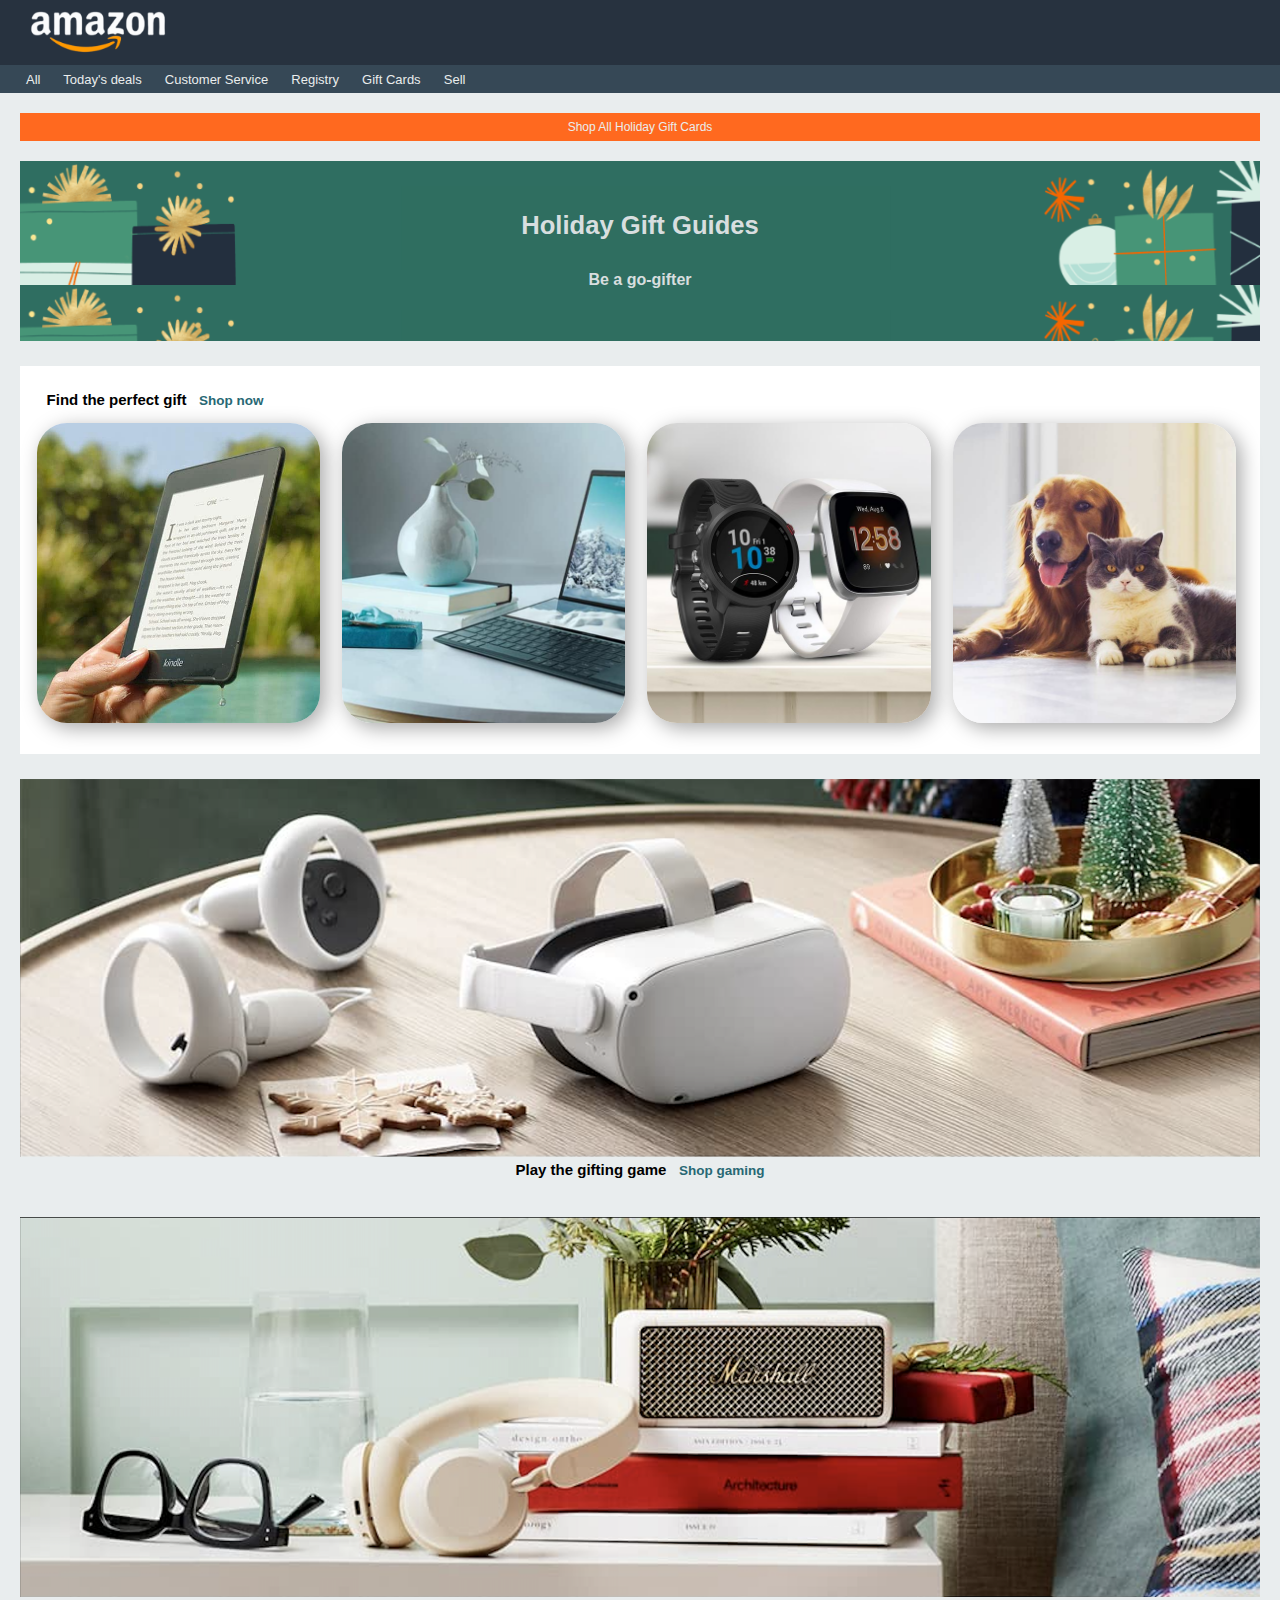
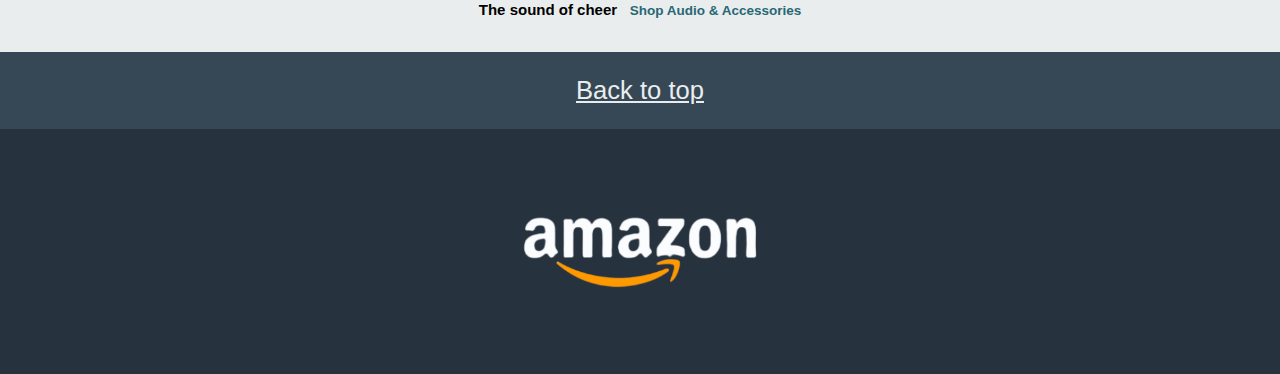
==== Amazon Page/index.html @ 1ee08ad5 "first" ====
<!DOCTYPE html>
<html lang="en">
  <head>
    <meta charset="UTF-8" />
    <meta name="viewport" content="width=device-width, initial-scale=1.0" />
    <link rel="stylesheet" href="./assets/css/reset.css" />
    <link rel="stylesheet" href="./assets/css/style.css" />
    <meta name="description" content="Home page di Amazon." />
    <title>Amazon</title>
  </head>
  <body>
    <!-- creazione dell'header  -->
    <header class="bg-header">
      <img id="logo" src="./assets/images/logo.png" alt="Logo Amazon" />
    </header>
    <!-- creazione navbar -->

    <nav class="bg-navbar">
      <a href="#">All</a>
      <a href="#">Today's deals</a>
      <a href="#">Customer Service</a>
      <a href="#">Registry</a>
      <a href="#">Gift Cards</a>
      <a href="#">Sell</a>
    </nav>
    <!-- creazione main -->
    <main>
      <!-- box arancione -->
      <div class="boxArancione">
        <p>Shop All Holiday Gift Cards</p>
      </div>
      <!-- box verde -->
      <div class="text-center" id="boxVerde">
        <h1>Holiday Gift Guides</h1>
        <p><b>Be a go-gifter</b></p>
      </div>
      <!-- card regali -->
      <div id="regali">
        <h2>Find the perfect gift &nbsp;&nbsp;<a href="#" class="blue-link">Shop now</a></h2>
        <div class="img">
          <img src="./assets/images/img_1.jpg" alt="Immagine 1" />
          <img src="./assets/images/img_2.jpg" alt="Immagine 2" />
          <img src="./assets/images/img_3.jpg" alt="Immagine 3" />
          <img src="./assets/images/img_4.jpg" alt="Immagine 4" />
        </div>
      </div>
      <!-- card regali grandi -->
      <div class="boxGrandi">
        <img src="./assets/images/img_9.png" />
        <h2 class="text-center">Play the gifting game &nbsp;&nbsp;<a href="#" class="blue-link">Shop gaming</a></h2>
      </div>

      <div class="boxGrandi">
        <img src="./assets/images/img_10.png" />
        <h2 class="text-center">
          The sound of cheer &nbsp;&nbsp;<a href="#" class="blue-link">Shop Audio & Accessories</a>
        </h2>
      </div>
    </main>

    <aside class="text-center bg-navbar">
      <a href="#top">Back to top</a>
    </aside>

    <footer>
      <img src="./assets/images/logo.png" alt="Logo amazon" width="250" height="auto" />
    </footer>
  </body>
</html>
---- Amazon Page/assets/css/style.css ----
/* Your styles here */
body {
  font-family: Arial, Helvetica, sans-serif;
  font-size: 1.6rem;
  margin: 0;
}

/* testi */

h1,
h2,
h3,
h4,
h5,
h6 {
  font-weight: bold;
}
h1 {
  font-size: 1em;
  margin-bottom: 1em;
  color: #d8dedf;
}

h2 {
  margin-bottom: 15px;
  font-size: 15px;
}

b {
  font-weight: bold;
  font-size: medium;
  color: #d8dedf;
}
/* header */
.bg-header {
  background-color: #27323f;
  padding: 0.2em 1em;
}

#logo {
  height: 50px;
}
/* navbar */
.bg-navbar {
  background-color: #364856;
}
nav {
  padding: 0.6em 2em;
  font-size: 13px;
}
nav a {
  color: #eaeded;
  text-decoration: none;
  margin: 0 1.5em 0 0;
}
/* main */
main {
  background-color: #e9edee;
  padding: 20px;
}
/* box arancione */
.boxArancione {
  background-color: #ff691f;
  text-align: center;
  color: #eaeded;
  margin-bottom: 20px;
}
.boxArancione p {
  font-size: 12px;
  padding: 8px;
}
/* box verde */
#boxVerde {
  background-image: url(../images/bg-image.png);
  background-size: contain;
  color: white;
  padding: 2em 0;
  margin-bottom: 25px;
}
.text-center {
  text-align: center;
}
/* card regali */
#regali {
  padding: 1em;
  border: 1px solid white;
  background-color: white;
}

.img {
  margin-left: -25px;
  margin-right: -20px;
}

.img img {
  border-radius: 30px;
  margin-left: 15px;
  width: 23%;
  height: 300px;
  object-fit: cover;
  box-shadow: 5px 5px 20px #a8a8a8;
}
.boxGrandi img {
  width: 100%;
  height: 100%;
  margin-top: 25px;
}

a.blue-link {
  color: #286874;
  font-size: 0.9em;
  font-weight: bold;
  text-decoration: none;
}

footer {
  text-align: center;
  padding: 3em;
  background-color: #27323f;
}

aside {
  padding: 1em;
  text-decoration: underline;
}
aside a {
  color: #eaeded;
}
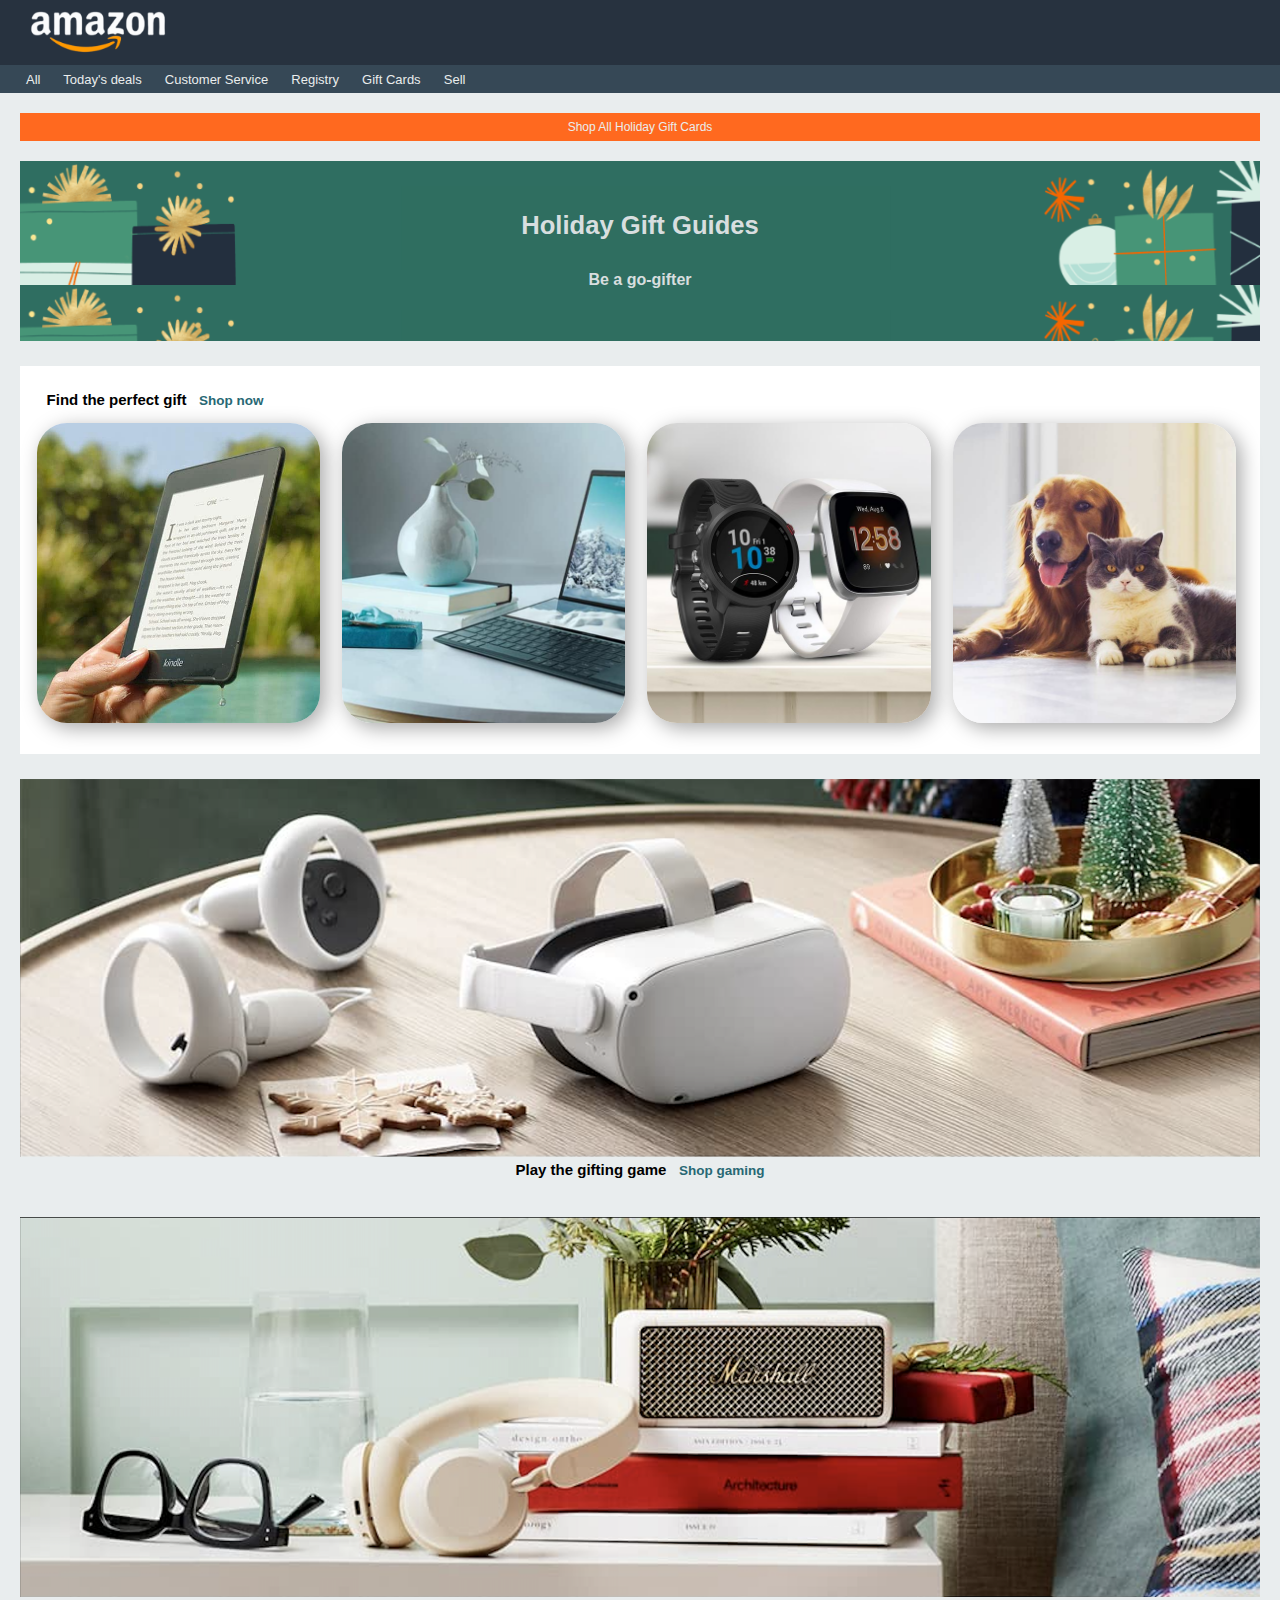
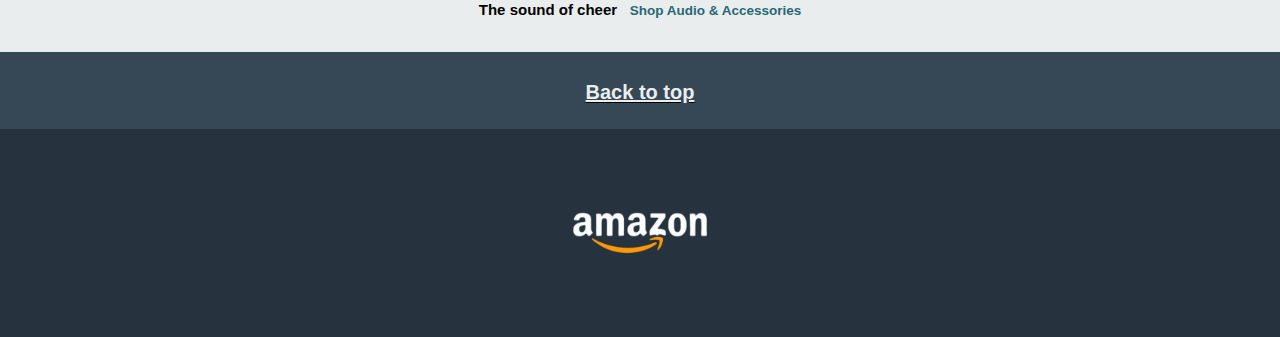
==== commit 935cc12f: "fix" ====
--- a/Amazon Page/index.html
+++ b/Amazon Page/index.html
@@ -11,7 +11,7 @@
   <body>
     <!-- creazione dell'header  -->
     <header class="bg-header">
-      <img id="logo" src="./assets/images/logo.png" alt="Logo Amazon" />
+      <img class="logo" src="./assets/images/logo.png" alt="Logo Amazon" />
     </header>
     <!-- creazione navbar -->
 
@@ -57,13 +57,13 @@
         </h2>
       </div>
     </main>
-
+    <!-- back to top -->
     <aside class="text-center bg-navbar">
       <a href="#top">Back to top</a>
     </aside>
 
     <footer>
-      <img src="./assets/images/logo.png" alt="Logo amazon" width="250" height="auto" />
+      <img class="logo" src="./assets/images/logo.png" alt="Logo amazon" />
     </footer>
   </body>
 </html>
--- a/Amazon Page/assets/css/style.css
+++ b/Amazon Page/assets/css/style.css
@@ -37,9 +37,10 @@
   padding: 0.2em 1em;
 }
 
-#logo {
+.logo {
   height: 50px;
 }
+
 /* navbar */
 .bg-navbar {
   background-color: #364856;
@@ -102,7 +103,6 @@
 }
 .boxGrandi img {
   width: 100%;
-  height: 100%;
   margin-top: 25px;
 }
 
@@ -125,4 +125,6 @@
 }
 aside a {
   color: #eaeded;
+  font-size: 20px;
+  font-weight: bold;
 }
